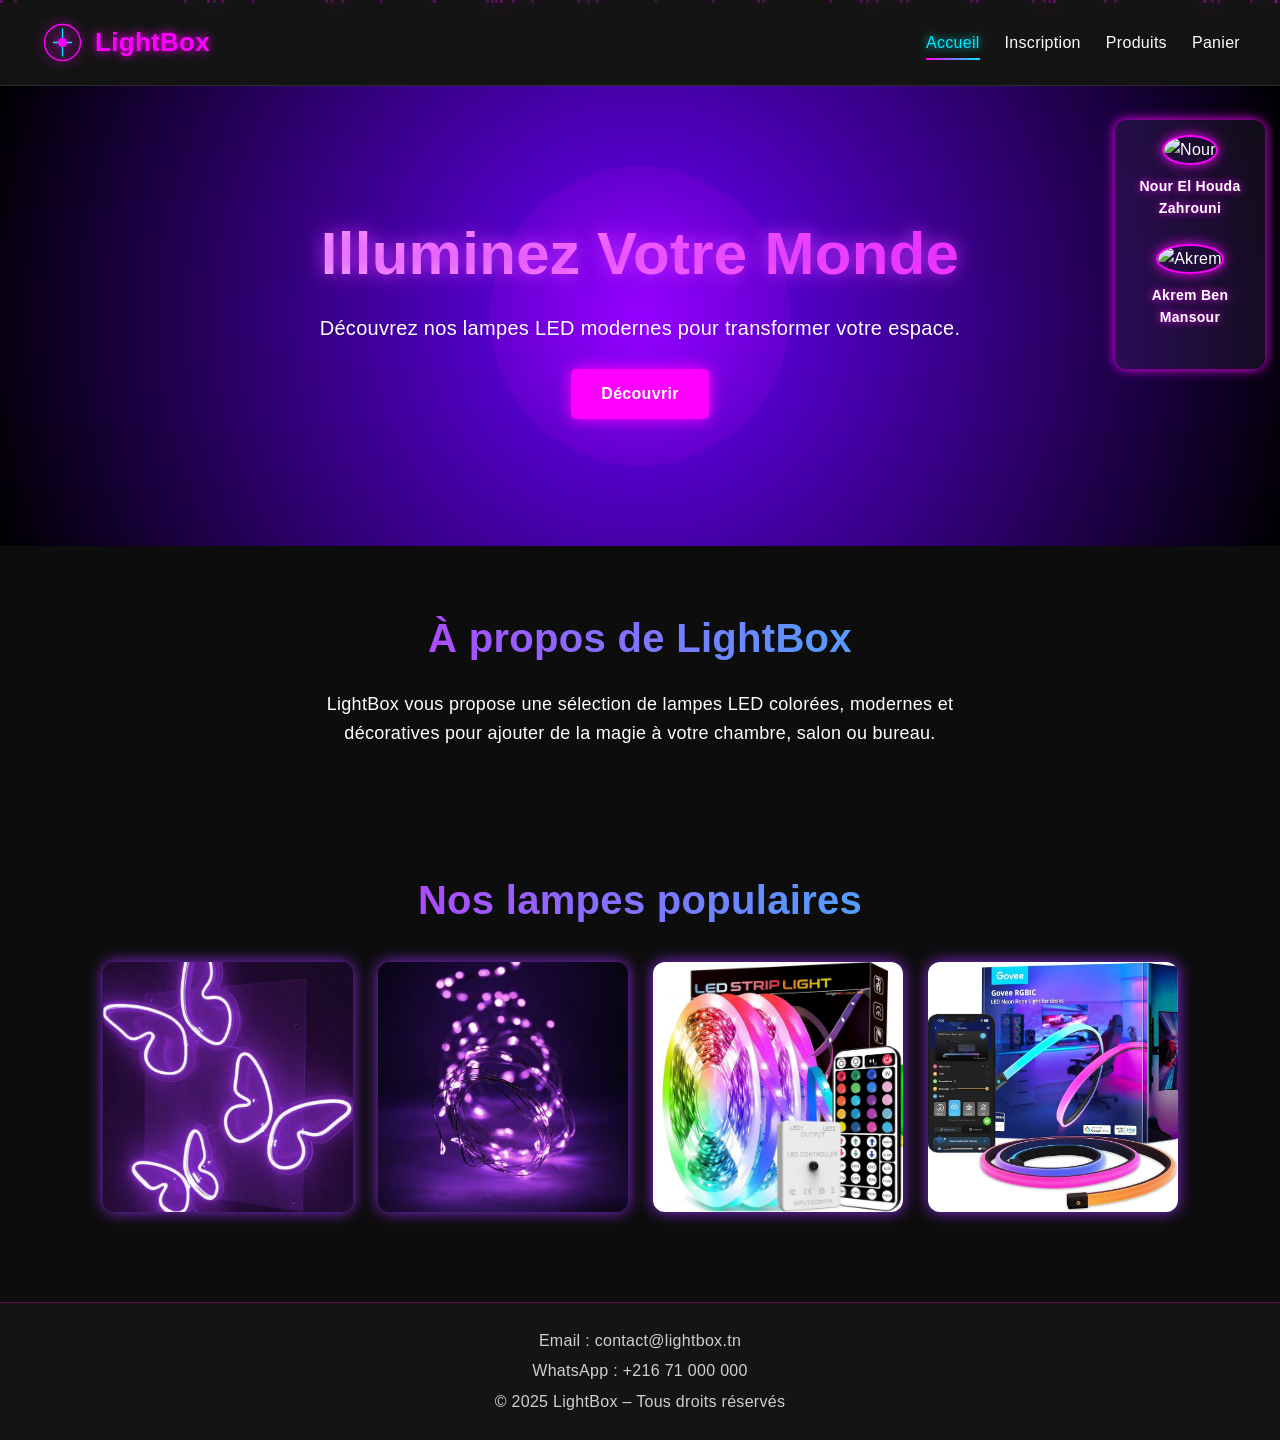
==== html/index.html @ 62876c0c "refactor: correction des chemins des fichiers et réorganisation du projet" ====
<!DOCTYPE html>
<html lang="fr">
  <head>
    <meta charset="UTF-8" />
    <title>LightBox – Accueil</title>
    <link rel="stylesheet" href="../css/style.css">
  </head>
  <body>
    <div class="particles" id="particles"></div>
    <header>
      <aside class="team-box">
        <div class="member">
          <img src="../images/nour.jpg" alt="Nour" />
          <p>Nour El Houda Zahrouni</p>
        </div>
        <div class="member">
          <img src="../images/friend.jpg" alt="Akrem" />
          <p>Akrem Ben Mansour</p>
        </div>
      </aside>
      <div class="logo">
        <svg
          class="logo-img"
          viewbox="0 0 100 100"
          xmlns="http://www.w3.org/2000/svg"
        >
          <circle
            cx="50"
            cy="50"
            r="40"
            fill="none"
            stroke="#ff00ff"
            stroke-width="3"
          />
          <path
            d="M50 20 L50 80 M30 50 L70 50"
            stroke="#00eaff"
            stroke-width="3"
            stroke-linecap="round"
          />
          <circle cx="50" cy="50" r="10" fill="#ff00ff" />
        </svg>
        <div class="logo-text">LightBox</div>
      </div>
      <nav>
        <a onclick="showPage('accueil')" class="active">Accueil</a>
        <a onclick="showPage('inscription')">Inscription</a>
        <a onclick="showPage('produits')">Produits</a>
        <a onclick="showPage('panier')">Panier</a>
      </nav>
    </header>

    <main id="page-accueil" class="page active">
      <section class="hero">
        <h1 id="hero-title">Illuminez Votre Monde</h1>
        <p id="hero-subtitle">
          Découvrez nos lampes LED modernes pour transformer votre espace.
        </p>
        <a onclick="showPage('produits')" class="pro">Découvrir</a>
      </section>
      <section class="presentation">
        <h2 id="about-title">À propos de LightBox</h2>
        <p id="about-text">
          LightBox vous propose une sélection de lampes LED colorées, modernes
          et décoratives pour ajouter de la magie à votre chambre, salon ou
          bureau.
        </p>
      </section>
      <section class="galerie">
        <h2>Nos lampes populaires</h2>
        <div class="images">
          <img
            src="../images/LED1.jpg"
            alt="Lampe LED 1"
            onerror="this.src=''; this.alt='Image non disponible'; this.style.display='none';"
          />
          <img
            src="../images/LED2.jpg"
            alt="Lampe LED 2"
            onerror="this.src=''; this.alt='Image non disponible'; this.style.display='none';"
          />
          <img
            src="../images/LED3.jpg"
            alt="Lampe LED 3"
            onerror="this.src=''; this.alt='Image non disponible'; this.style.display='none';"
          />
          <img
            src="../images/LED 5.webp"
            alt="Lampe LED 4"
            onerror="this.src=''; this.alt='Image non disponible'; this.style.display='none';"
          />
        </div>
      </section>
    </main>
    <main id="page-inscription" class="page">
      <div class="inscription-container">
        <h1>Inscription</h1>
        <div id="success-message" class="success-message">
          ✓ Inscription réussie ! Nous vous contacterons bientôt.
        </div>
        <form id="inscription-form">
          <h3>Informations personnelles</h3>

          <div class="form-group">
            <label>Nom *</label>
            <input type="text" id="nom" required />
            <small class="error"></small>
          </div>

          <div class="form-group">
            <label>Prénom *</label>
            <input type="text" id="prenom" required />
            <small class="error"></small>
          </div>

          <div class="form-group">
            <label>Email *</label>
            <input type="email" id="email" required />
            <small class="error"></small>
          </div>

          <div class="form-group">
            <label>Téléphone</label>
            <input type="tel" id="telephone" />
            <small class="error"></small>
          </div>

          <div class="form-group">
            <label>Date de naissance</label>
            <input type="date" id="naissance" />
          </div>
          <h3>Informations de compte</h3>

          <div class="form-group">
            <label>Nom d'utilisateur *</label>
            <input type="text" id="username" required />
            <small class="error"></small>
          </div>

          <div class="form-group">
            <label>Mot de passe *</label>
            <input type="password" id="password" required />
            <div class="password-bar">
              <div id="password-strength"></div>
            </div>
            <small class="error"></small>
          </div>

          <div class="form-group">
            <label>Confirmation mot de passe *</label>
            <input type="password" id="confirm-password" required />
            <small class="error"></small>
          </div>

          <h3>Préférences</h3>

          <div class="checkbox-group">
            <label><input type="checkbox" id="newsletter" /> Newsletter</label>
            <label
              ><input type="checkbox" id="promo" /> Offres
              promotionnelles</label
            >
          </div>

          <div class="radio-group">
            <label
              ><input type="radio" name="genre" value="Homme" /> Homme</label
            >
            <label
              ><input type="radio" name="genre" value="Femme" /> Femme</label
            >
          </div>

          <div class="form-group">
            <label>Pays</label>
            <select id="pays">
              <option value="">Choisir</option>
              <option>Tunisie</option>
              <option>France</option>
              <option>Canada</option>
              <option>Allemagne</option>
            </select>
          </div>

          <div class="form-group">
            <label>
              <input type="checkbox" id="conditions" /> J'accepte les conditions
              *
            </label>
            <small class="error"></small>
          </div>

          <button type="submit" class="submit-btn">Soumettre</button>
          <button type="reset" class="submit-btn">Réinitialiser</button>
        </form>
      </div>
    </main>

    <main id="page-produits" class="page">
      <div class="produits-container">
        <h1>Nos Produits</h1>
        <div class="produits-grid">
          <div class="produit-card">
            <img
              class="produit-image"
              src="../images/LED 6.webp"
              alt="Lampe LED Moderne"
              onerror="this.src=''; this.alt='Image non disponible';"
            />
            <div class="produit-info">
              <div class="produit-name">Lampe LED Moderne</div>
              <div class="produit-description">
                Lampe LED multicolore avec contrôle RGB, parfaite pour créer une
                ambiance unique dans votre espace.
              </div>
              <div class="produit-price">89 DT</div>
              <div class="produit-actions">
                <input
                  type="number"
                  min="1"
                  max="99"
                  value="1"
                  class="qty"
                  data-name="Lampe LED Moderne"
                  data-price="89"
                />
                <button class="add-btn">Ajouter au panier</button>
              </div>
            </div>
          </div>
          <div class="produit-card">
            <img
              class="produit-image"
              src="../images/LED 8.webp"
              alt="Lampe Ambiance"
              onerror="this.src=''; this.alt='Image non disponible';"
            />
            <div class="produit-info">
              <div class="produit-name">Lampe Ambiance</div>
              <div class="produit-description">
                Design élégant avec éclairage doux, idéale pour votre chambre ou
                salon.
              </div>
              <div class="produit-price">75 DT</div>
              <div class="produit-actions">
                <input
                  type="number"
                  min="1"
                  max="99"
                  value="1"
                  class="qty"
                  data-name="Lampe Ambiance"
                  data-price="75"
                />
                <button class="add-btn">Ajouter au panier</button>
              </div>
            </div>
          </div>
          <div class="produit-card">
            <img
              class="produit-image"
              src="../images/LED4.png"
              alt="Lampe Design"
              onerror="this.src=''; this.alt='Image non disponible';"
            />
            <div class="produit-info">
              <div class="produit-name">Lampe Design</div>
              <div class="produit-description">
                Lampe au design contemporain avec plusieurs modes d'éclairage
                pour tous vos besoins.
              </div>
              <div class="produit-price">95 DT</div>
              <div class="produit-actions">
                <input
                  type="number"
                  min="1"
                  max="99"
                  value="1"
                  class="qty"
                  data-name="Lampe Design"
                  data-price="95"
                />
                <button class="add-btn">Ajouter au panier</button>
              </div>
            </div>
          </div>
          <div class="produit-card">
            <img
              class="produit-image"
              src="../images/bureau lampe.jpg"
              alt="Lampe Bureau"
              onerror="this.src=''; this.alt='Image non disponible';"
            />
            <div class="produit-info">
              <div class="produit-name">Lampe Bureau LED</div>
              <div class="produit-description">
                Parfaite pour le travail et les études avec lumière blanche
                réglable.
              </div>
              <div class="produit-price">65 DT</div>
              <div class="produit-actions">
                <input
                  type="number"
                  min="1"
                  max="99"
                  value="1"
                  class="qty"
                  data-name="Lampe Bureau LED"
                  data-price="65"
                />
                <button class="add-btn">Ajouter au panier</button>
              </div>
            </div>
          </div>
          <div class="produit-card">
            <img
              class="produit-image"
              src="../images/LED 9.webp"
              alt="Lampe Décorative"
              onerror="this.src=''; this.alt='Image non disponible';"
            />
            <div class="produit-info">
              <div class="produit-name">Lampe Décorative</div>
              <div class="produit-description">
                Lampe LED décorative avec effets lumineux pour une atmosphère
                magique.
              </div>
              <div class="produit-price">110 DT</div>
              <div class="produit-actions">
                <input
                  type="number"
                  min="1"
                  max="99"
                  value="1"
                  class="qty"
                  data-name="Lampe Décorative"
                  data-price="110"
                />
                <button class="add-btn">Ajouter au panier</button>
              </div>
            </div>
          </div>
          <div class="produit-card">
            <img
              class="produit-image"
              src="../images/LED 10.webp"
              alt="Lampe Connectée"
              onerror="this.src=''; this.alt='Image non disponible';"
            />
            <div class="produit-info">
              <div class="produit-name">Lampe Connectée</div>
              <div class="produit-description">
                Contrôlez votre lampe via application mobile avec des millions
                de couleurs.
              </div>
              <div class="produit-price">125 DT</div>
              <div class="produit-actions">
                <input
                  type="number"
                  min="1"
                  max="99"
                  value="1"
                  class="qty"
                  data-name="Lampe Connectée"
                  data-price="125"
                />
                <button class="add-btn">Ajouter au panier</button>
              </div>
            </div>
          </div>
        </div>
      </div>
      <section class="socials">
        <h2>Suivez-nous</h2>
        <a href="https://www.facebook.com/" target="_blank" rel="noopener noreferrer">Facebook</a> •
        <a href="https://www.instagram.com/" target="_blank" rel="noopener noreferrer">Instagram</a>
      </section>
    </main>

    <main id="page-panier" class="page">
      <div class="panier-container">
        <h1>Récapitulatif de commande</h1>

        <div id="panier-items"></div>

        <h3>Total : <span id="panier-total">0</span> DT</h3>

        <div class="panier-actions">
          <button id="valider">Valider la commande</button>
          <button id="reset-panier">Réinitialiser</button>
        </div>
      </div>
    </main>

    <footer>
      <p>Email : <span id="footer-email">contact@lightbox.tn</span></p>
      <p>WhatsApp : <span id="footer-whatsapp">+216 71 000 000</span></p>
      <p>© 2025 LightBox – Tous droits réservés</p>
    </footer>

    <script src="../js/script.js"></script>
  </body>
</html>
---- css/style.css ----
body {
  box-sizing: border-box;
}

* {
  margin: 0;
  padding: 0;
  box-sizing: border-box;
}

html,
body {
  height: 100%;
}
body {
  font-family: "Segoe UI", Tahoma, Geneva, Verdana, sans-serif;
  background-color: #0d0d0d;
  color: white;
  overflow-x: hidden;
  overflow-x: hidden;
  letter-spacing: 0.3px;
  line-height: 1.6;
}

/* Particules de fond animÃ©es */
.particles {
  position: fixed;
  top: 0;
  left: 0;
  width: 100%;
  height: 100%;
  pointer-events: none;
  z-index: 0;
}

.particle {
  position: absolute;
  width: 3px;
  height: 3px;
  background: rgba(255, 0, 255, 0.6);
  border-radius: 50%;
  animation: float 8s infinite ease-in-out;
}

@keyframes float {
  0%,
  100% {
    transform: translateY(0) translateX(0);
    opacity: 0;
  }
  10% {
    opacity: 1;
  }
  90% {
    opacity: 1;
  }
  100% {
    transform: translateY(-100%) translateX(50px);
    opacity: 0;
  }
}

header {
  display: flex;
  justify-content: space-between;
  align-items: center;
  padding: 20px 40px;
  background: rgba(255, 255, 255, 0.03);
  border-bottom: 1px solid rgba(255, 255, 255, 0.1);
  position: relative;
  z-index: 10;
  backdrop-filter: blur(10px);
  animation: slideDown 0.8s ease-out;
}

@keyframes slideDown {
  from {
    transform: translateY(-100%);
    opacity: 0;
  }
  to {
    transform: translateY(0);
    opacity: 1;
  }
}

.logo {
  display: flex;
  align-items: center;
  gap: 10px;
  animation: logoGlow 2s infinite alternate;
}

@keyframes logoGlow {
  from {
    filter: drop-shadow(0 0 6px #ff00ff);
  }
  to {
    filter: drop-shadow(0 0 15px #ff00ff) drop-shadow(0 0 25px #ff00ff);
  }
}

.logo-img {
  width: 45px;
  height: 45px;
  object-fit: contain;
  filter: drop-shadow(0 0 6px #ff00ff);
  animation: rotate 10s linear infinite;
}

@keyframes rotate {
  from {
    transform: rotate(0deg);
  }
  to {
    transform: rotate(360deg);
  }
}

.logo-text {
  font-size: 26px;
  font-weight: bold;
  color: #ff00ff;
  text-shadow: 0 0 10px #ff00ff;
}

nav {
  display: flex;
  gap: 25px;
}

nav a {
  text-decoration: none;
  color: white;
  font-weight: 500;
  position: relative;
  padding: 5px 0;
  transition: all 0.3s ease;
  cursor: pointer;
}

nav a.active {
  color: #00eaff;
  text-shadow: 0 0 8px #00eaff;
}

nav a::after {
  content: "";
  position: absolute;
  bottom: 0;
  left: 0;
  width: 0;
  height: 2px;
  background: linear-gradient(90deg, #ff00ff, #00eaff);
  transition: width 0.3s ease;
}

nav a.active::after {
  width: 100%;
}

nav a:hover {
  color: #00eaff;
  text-shadow: 0 0 8px #00eaff;
}

nav a:hover::after {
  width: 100%;
}

.page {
  display: none;
  animation: fadeIn 0.5s ease-out;
}

.page.active {
  display: block;
}

@keyframes fadeIn {
  from {
    opacity: 0;
  }
  to {
    opacity: 1;
  }
}

.hero {
  text-align: center;
  padding: 120px 20px;
  background-image: radial-gradient(circle, #6a00ff, #000);
  position: relative;
  z-index: 1;
  overflow: hidden;
}

.hero::before {
  content: "";
  position: absolute;
  top: 50%;
  left: 50%;
  width: 300px;
  height: 300px;
  background: radial-gradient(
    circle,
    rgba(255, 0, 255, 0.3),
    transparent
  );
  border-radius: 50%;
  animation: pulse 3s infinite;
  transform: translate(-50%, -50%);
  z-index: -1;
}

@keyframes pulse {
  0%,
  100% {
    transform: translate(-50%, -50%) scale(1);
    opacity: 0.5;
  }
  50% {
    transform: translate(-50%, -50%) scale(1.5);
    opacity: 0.2;
  }
}

.hero h1 {
  font-size: 60px;
  color: #ffffff;
  text-shadow: 0px 0px 20px #ca33ff;
  animation: fadeInUp 1s ease-out;
  background: linear-gradient(45deg, #ffffff, #ff00ff, #00eaff);
  background-size: 200% 200%;
  -webkit-background-clip: text;
  background-clip: text;
  -webkit-text-fill-color: transparent;
  animation: fadeInUp 1s ease-out, gradientShift 3s infinite;
}

@keyframes fadeInUp {
  from {
    transform: translateY(30px);
    opacity: 0;
  }
  to {
    transform: translateY(0);
    opacity: 1;
  }
}

@keyframes gradientShift {
  0%,
  100% {
    background-position: 0% 50%;
  }
  50% {
    background-position: 100% 50%;
  }
}

.hero p {
  font-size: 20px;
  margin-top: 10px;
  opacity: 0;
  animation: fadeInUp 1s ease-out 0.3s forwards;
}

.pro {
  display: inline-block;
  margin-top: 25px;
  padding: 12px 30px;
  background-color: #ff00ff;
  color: white;
  text-decoration: none;
  border-radius: 5px;
  box-shadow: 0px 0px 15px #ff00ff;
  font-weight: bold;
  position: relative;
  overflow: hidden;
  opacity: 0;
  animation: fadeInUp 1s ease-out 0.6s forwards;
  transition: all 0.3s ease;
  cursor: pointer;
}

.pro::before {
  content: "";
  position: absolute;
  top: 50%;
  left: 50%;
  width: 0;
  height: 0;
  border-radius: 50%;
  background: rgba(255, 255, 255, 0.3);
  transform: translate(-50%, -50%);
  transition: width 0.5s, height 0.5s;
}

.pro:hover::before {
  width: 300px;
  height: 300px;
}

.pro:hover {
  background-color: #00eaff;
  box-shadow: 0px 0px 25px #00eaff;
  transform: translateY(-3px);
}

.presentation {
  text-align: center;
  padding: 60px 30px;
  position: relative;
  z-index: 1;
}

.presentation h2 {
  font-size: 40px;
  margin-bottom: 20px;
  background: linear-gradient(90deg, #ff00ff, #00eaff);
  -webkit-background-clip: text;
  background-clip: text;
  -webkit-text-fill-color: transparent;
}

.presentation p {
  max-width: 700px;
  margin: auto;
  line-height: 1.6;
  font-size: 18px;
}

.galerie {
  text-align: center;
  padding: 60px 30px;
  position: relative;
  z-index: 1;
}

.galerie h2 {
  font-size: 40px;
  margin-bottom: 30px;
  background: linear-gradient(90deg, #ff00ff, #00eaff);
  -webkit-background-clip: text;
  background-clip: text;
  -webkit-text-fill-color: transparent;
}

.images {
  display: flex;
  justify-content: center;
  gap: 25px;
  margin-top: 30px;
  flex-wrap: wrap;
}

.images img {
  width: 250px;
  height: 250px;
  object-fit: cover;
  border-radius: 12px;
  box-shadow: 0 0 15px #8a2be2;
  transition: transform 0.3s, box-shadow 0.3s;
  cursor: pointer;
}

.images img:hover {
  transform: scale(1.08);
  box-shadow: 0 0 30px #ff00ff;
}

/* Formulaire d'inscription */
.inscription-container {
  max-width: 600px;
  margin: 60px auto;
  padding: 40px;
  background: rgba(255, 255, 255, 0.05);
  border-radius: 15px;
  border: 1px solid rgba(255, 0, 255, 0.3);
  box-shadow: 0 0 30px rgba(255, 0, 255, 0.2);
  position: relative;
  z-index: 1;
}

.inscription-container h1 {
  text-align: center;
  font-size: 40px;
  margin-bottom: 30px;
  background: linear-gradient(90deg, #ff00ff, #00eaff);
  -webkit-background-clip: text;
  background-clip: text;
  -webkit-text-fill-color: transparent;
}

.form-group {
  margin-bottom: 25px;
}

.form-group label {
  display: block;
  margin-bottom: 8px;
  font-weight: 500;
  color: #00eaff;
}

.form-group input {
  width: 100%;
  padding: 12px 15px;
  background: rgba(255, 255, 255, 0.1);
  border: 1px solid rgba(255, 0, 255, 0.3);
  border-radius: 8px;
  color: white;
  font-size: 16px;
  transition: all 0.3s ease;
}

.form-group input:focus {
  outline: none;
  border-color: #ff00ff;
  box-shadow: 0 0 15px rgba(255, 0, 255, 0.5);
  background: rgba(255, 255, 255, 0.15);
}

.submit-btn {
  width: 100%;
  padding: 15px;
  background: linear-gradient(90deg, #ff00ff, #00eaff);
  border: none;
  border-radius: 8px;
  color: white;
  font-size: 18px;
  font-weight: bold;
  cursor: pointer;
  transition: all 0.3s ease;
  box-shadow: 0 0 20px rgba(255, 0, 255, 0.5);
}

.submit-btn:hover {
  transform: translateY(-2px);
  box-shadow: 0 0 30px rgba(255, 0, 255, 0.8);
}

.submit-btn:disabled {
  opacity: 0.6;
  cursor: not-allowed;
}

.success-message {
  background: rgba(0, 234, 255, 0.2);
  border: 1px solid #00eaff;
  color: #00eaff;
  padding: 15px;
  border-radius: 8px;
  margin-bottom: 20px;
  text-align: center;
  display: none;
}

.success-message.show {
  display: block;
  animation: fadeInUp 0.5s ease-out;
}

/* Page Produits */
.produits-container {
  max-width: 1200px;
  margin: 60px auto;
  padding: 40px 20px;
  position: relative;
  z-index: 1;
}

.produits-container h1 {
  text-align: center;
  font-size: 50px;
  margin-bottom: 50px;
  background: linear-gradient(90deg, #ff00ff, #00eaff);
  -webkit-background-clip: text;
  background-clip: text;
  -webkit-text-fill-color: transparent;
}

.produits-grid {
  display: grid;
  grid-template-columns: repeat(auto-fit, minmax(280px, 1fr));
  gap: 30px;
}

.produit-card {
  background: rgba(255, 255, 255, 0.05);
  border-radius: 15px;
  overflow: hidden;
  transition: all 0.3s ease;
  cursor: pointer;
}

.produit-card:hover {
  transform: translateY(-10px);
  box-shadow: 0 0 30px rgba(255, 0, 255, 0.5);
  border-color: #ff00ff;
}

.produit-image {
  width: 100%;
  height: 250px;
  object-fit: cover;
  border-bottom: 1px solid rgba(255, 0, 255, 0.3);
}

.produit-info {
  padding: 20px;
}

.produit-name {
  font-size: 22px;
  font-weight: bold;
  margin-bottom: 10px;
  color: #00eaff;
}

.produit-description {
  color: rgba(255, 255, 255, 0.8);
  margin-bottom: 15px;
  line-height: 1.5;
}

.produit-price {
  font-size: 24px;
  font-weight: bold;
  color: #ff00ff;
  text-shadow: 0 0 10px rgba(255, 0, 255, 0.5);
}

.socials {
  text-align: center;
  padding: 40px;
  position: relative;
  z-index: 1;
}

.socials h2 {
  margin-bottom: 20px;
  font-size: 32px;
}

.socials a {
  color: #00eaff;
  text-decoration: none;
  font-size: 18px;
  padding: 10px;
  display: inline-block;
  transition: all 0.3s ease;
}

.socials a:hover {
  text-shadow: 0 0 8px #00eaff;
  transform: scale(1.1);
}

footer {
  text-align: center;
  padding: 20px 0;
  background: rgba(255, 255, 255, 0.03);
  margin-top: 30px;
  position: relative;
  z-index: 1;
  border-top: 1px solid rgba(255, 0, 255, 0.3);
}

footer p {
  margin: 5px 0;
  opacity: 0.8;
}

@media (max-width: 768px) {
  .hero h1 {
    font-size: 40px;
  }

  .images {
    flex-direction: column;
    align-items: center;
  }

  nav {
    flex-direction: column;
    gap: 10px;
  }

  header {
    flex-direction: column;
    gap: 20px;
  }

  .inscription-container {
    margin: 30px 20px;
    padding: 25px;
  }

  .produits-grid {
    grid-template-columns: 1fr;
  }
}
/* Dynamic input effects */
input:focus, select:focus {
  border-color: #00eaff;
  box-shadow: 0 0 10px #00eaff;
  color: #00eaff;
}

/* Checkbox & Radio highlight */
.checkbox-group label,
.radio-group label {
  display: inline-block;
  margin: 8px;
  padding: 8px 12px;
  border-radius: 6px;
  transition: 0.3s;
}

.checkbox-group input:checked,
.radio-group input:checked {
  accent-color: #ff00ff;
}

/* Errors */
.error {
  color: red;
  font-size: 14px;
  margin-top: 4px;
  display: block;
}

/* Password strength bar */
.password-bar {
  height: 6px;
  background: #333;
  border-radius: 5px;
  margin-top: 6px;
}

#password-strength {
  height: 100%;
  width: 0%;
  background: red;
  border-radius: 5px;
  transition: 0.3s;
}
.team-box {
    position: fixed;
    top: 120px;
    right: 15px;
    width: 150px;
    background: rgba(255, 255, 255, 0.05);
    padding: 15px;
    border-radius: 12px;
    text-align: center;
    backdrop-filter: blur(8px);
    box-shadow: 0 0 12px #ff00ff;
}
.member {
    margin-bottom: 25px;
}
.member img {
    width: 110px;
    height: 110px;
    border-radius: 50%;
    object-fit: cover;
    box-shadow: 0 0 12px #ff00ff;
    border: 2px solid #ff00ff;
}
.member p {
    margin-top: 10px;
    font-size: 14px;
    font-weight: bold;
    color: #fff;
    text-shadow: 0 0 8px #ff00ff;
}
.produit-actions {
  margin-top: 15px;
  display: flex;
  gap: 10px;
}

.produit-actions input {
  width: 60px;
  padding: 6px;
}

.add-btn {
  background: #00eaff;
  border: none;
  padding: 8px 12px;
  color: black;
  font-weight: bold;
  border-radius: 6px;
  cursor: pointer;
}

.panier {
  max-width: 800px;
  margin: 60px auto;
  padding: 30px;
  background: rgba(255,255,255,0.05);
  border-radius: 12px;
}

.panier-item {
  margin-bottom: 15px;
  border-bottom: 1px solid #555;
  padding-bottom: 10px;
}

.panier-actions button {
  margin: 10px;
  padding: 10px 18px;
  font-weight: bold;
}
.page {
  display: none;
}

.page.active {
  display: block;
}






/* =========================
   PANIER PAGE
========================= */

.panier-container {
  max-width: 900px;
  margin: 60px auto;
  padding: 30px;
  background: rgba(20, 20, 30, 0.9);
  border-radius: 16px;
  box-shadow: 0 0 25px rgba(255, 0, 255, 0.25);
  color: #fff;
}

.panier-container h1 {
  text-align: center;
  margin-bottom: 30px;
  font-size: 32px;
  color: #ff00ff;
}

#panier-items {
  margin-bottom: 30px;
}

/* Each cart item */
.panier-ligne {
  background: rgba(0, 0, 0, 0.4);
  padding: 15px 20px;
  border-radius: 12px;
  margin-bottom: 15px;
}

.panier-ligne strong {
  font-size: 18px;
  color: #00eaff;
}

.panier-ligne input[type="number"] {
  width: 70px;
  padding: 6px;
  margin-top: 5px;
  border-radius: 6px;
  border: none;
  text-align: center;
}

.panier-ligne button {
  margin-top: 10px;
  padding: 8px 14px;
  background: #ff004c;
  color: #fff;
  border: none;
  border-radius: 8px;
  cursor: pointer;
  transition: 0.3s;
}

.panier-ligne button:hover {
  background: #ff3366;
}

/* Total */
.panier-container h3 {
  text-align: right;
  font-size: 24px;
  margin-top: 20px;
}

#panier-total {
  color: #00ff9c;
  font-weight: bold;
}

/* Actions */
.panier-actions {
  display: flex;
  justify-content: space-between;
  margin-top: 30px;
}

.panier-actions button {
  padding: 12px 22px;
  font-size: 16px;
  border-radius: 10px;
  border: none;
  cursor: pointer;
  transition: 0.3s;
}

#valider {
  background: linear-gradient(135deg, #00ff9c, #00eaff);
  color: #000;
}

#valider:hover {
  transform: scale(1.05);
}

#reset-panier {
  background: #ff004c;
  color: #fff;
}

#reset-panier:hover {
  background: #ff3366;
}
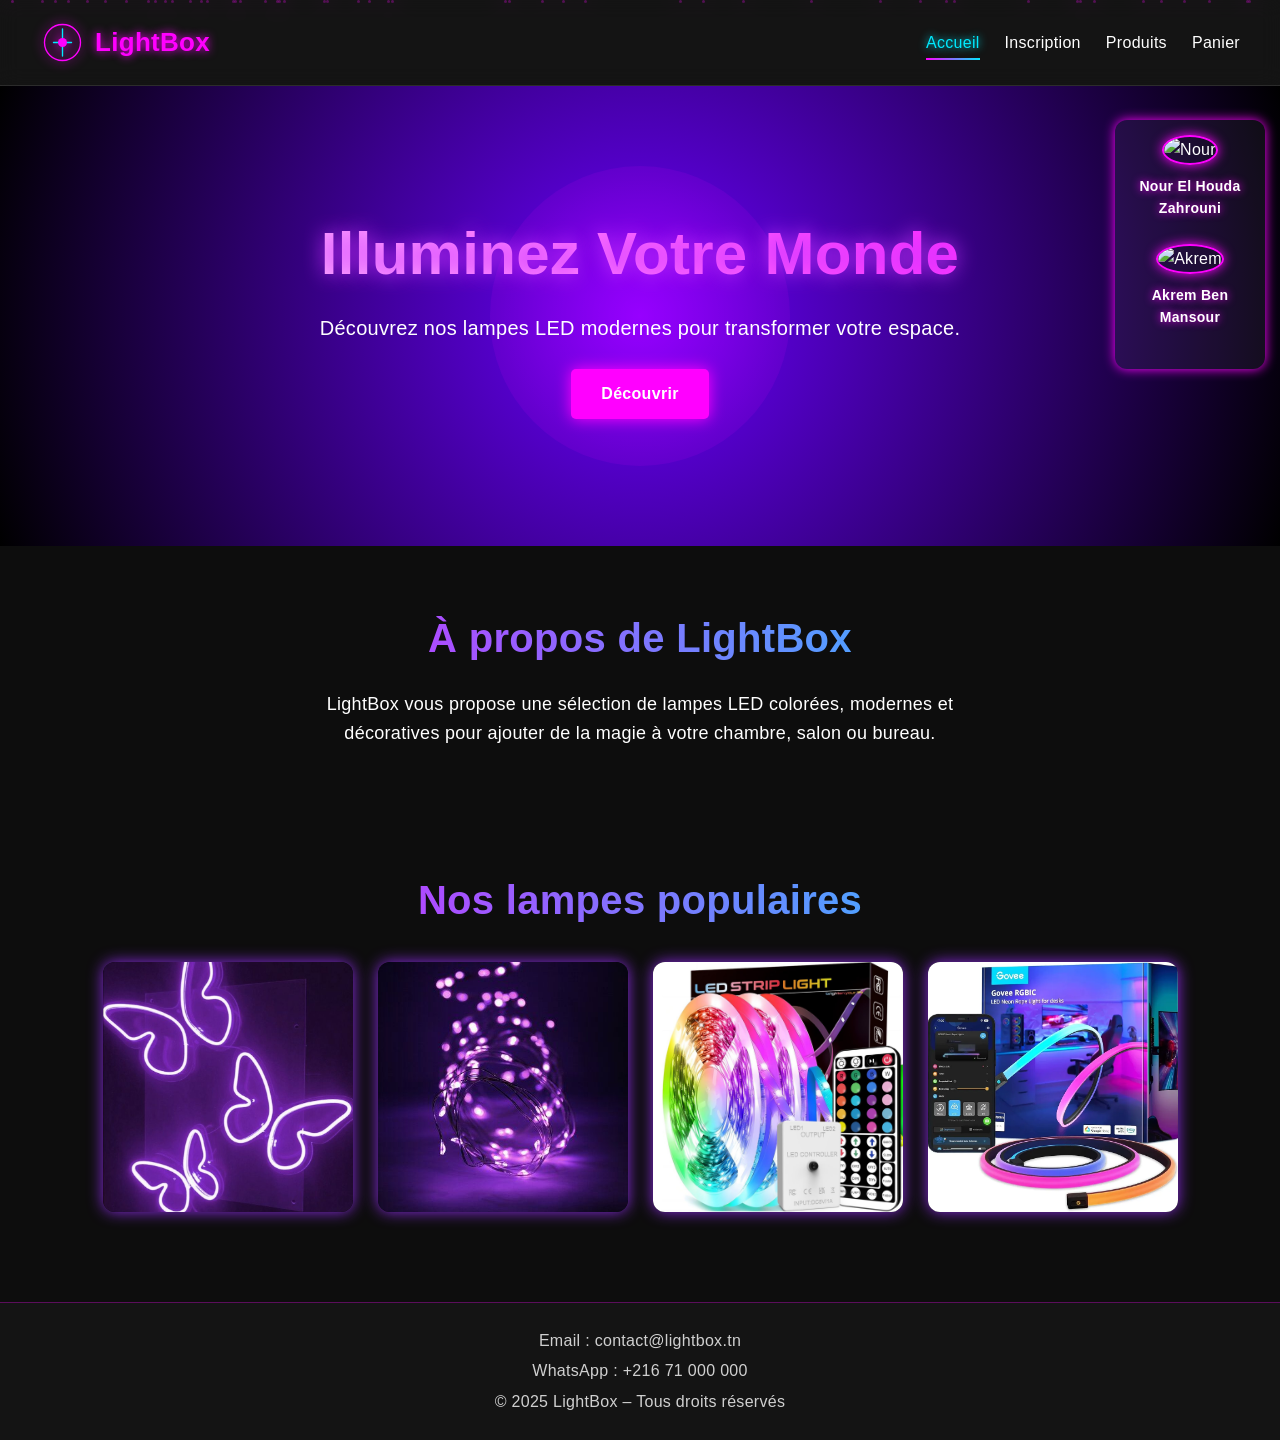
==== commit b207be65: "test" ====
--- a/html/index.html
+++ b/html/index.html
@@ -6,6 +6,7 @@
     <link rel="stylesheet" href="../css/style.css">
   </head>
   <body>
+    <!-- this is a test comment from anasazx -->
     <div class="particles" id="particles"></div>
     <header>
       <aside class="team-box">
